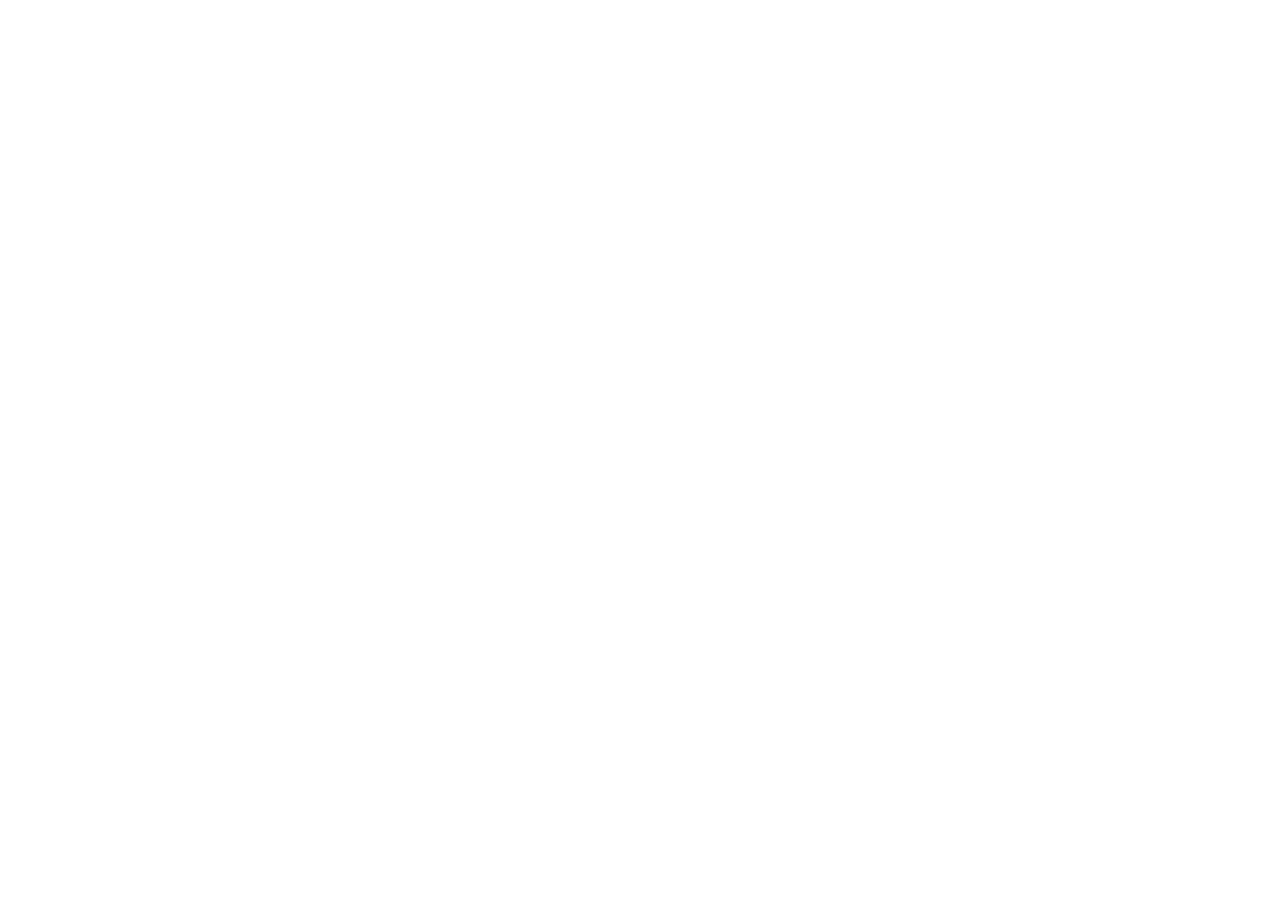
==== index.html @ 2493d813 "lauraa" ====
<!DOCTYPE html>
<html lang="en">
<head>
    <meta charset="UTF-8">
    <meta name="viewport" content="width=device-width, initial-scale=1.0">
    <title>Document</title>
</head>
<body>
    
</body>
</html>
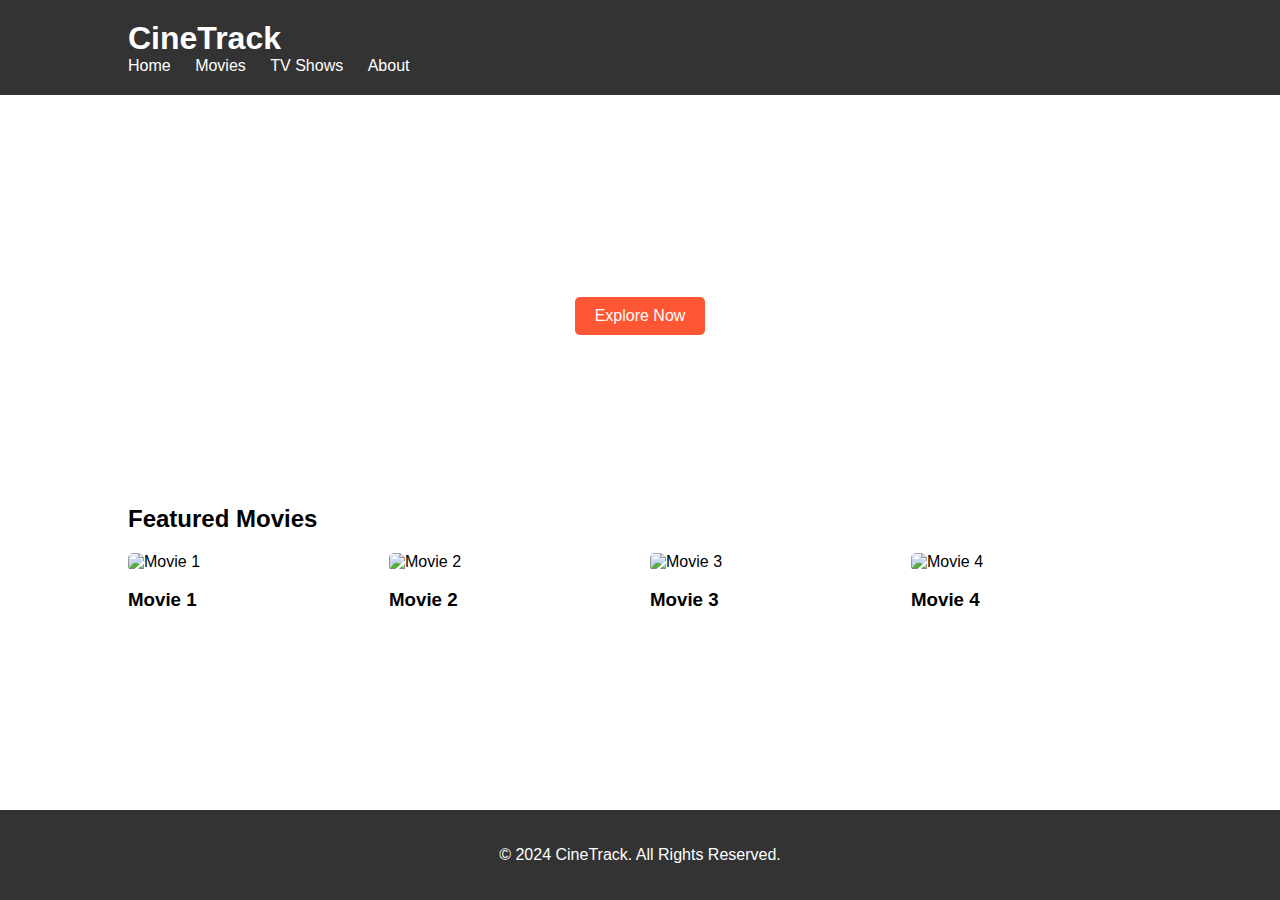
==== commit 54a0a4a7: "neko sranje za sad" ====
--- a/index.html
+++ b/index.html
@@ -3,9 +3,60 @@
 <head>
     <meta charset="UTF-8">
     <meta name="viewport" content="width=device-width, initial-scale=1.0">
-    <title>Document</title>
+    <title>CineTrack</title>
+    <link rel="stylesheet" href="assets/css/styles.css">
 </head>
 <body>
-    
+    <header>
+        <div class="container">
+            <h1>CineTrack</h1>
+            <nav>
+                <ul>
+                    <li><a href="#">Home</a></li>
+                    <li><a href="#">Movies</a></li>
+                    <li><a href="#">TV Shows</a></li>
+                    <li><a href="#">About</a></li>
+                </ul>
+            </nav>
+        </div>
+    </header>
+
+    <section class="hero">
+        <div class="container">
+            <h2>Welcome to CineTrack</h2>
+            <p>Discover the latest movies, TV shows, and more!</p>
+            <a href="#" class="btn">Explore Now</a>
+        </div>
+    </section>
+
+    <section class="movies">
+        <div class="container">
+            <h2>Featured Movies</h2>
+            <div class="movie-grid">
+                <div class="movie">
+                    <img src="movie1.jpg" alt="Movie 1">
+                    <h3>Movie 1</h3>
+                </div>
+                <div class="movie">
+                    <img src="movie2.jpg" alt="Movie 2">
+                    <h3>Movie 2</h3>
+                </div>
+                <div class="movie">
+                    <img src="movie3.jpg" alt="Movie 3">
+                    <h3>Movie 3</h3>
+                </div>
+                <div class="movie">
+                    <img src="movie4.jpg" alt="Movie 4">
+                    <h3>Movie 4</h3>
+                </div>
+            </div>
+        </div>
+    </section>
+
+    <footer>
+        <div class="container">
+            <p>&copy; 2024 CineTrack. All Rights Reserved.</p>
+        </div>
+    </footer>
 </body>
-</html>+</html>
--- a/assets/css/styles.css
+++ b/assets/css/styles.css
@@ -0,0 +1,86 @@
+body {
+    font-family: Arial, sans-serif;
+    margin: 0;
+    padding: 0;
+}
+
+.container {
+    width: 80%;
+    margin: 0 auto;
+}
+
+header {
+    background-color: #333;
+    padding: 20px 0;
+    color: #fff;
+}
+
+header h1 {
+    margin: 0;
+    font-size: 32px;
+}
+
+nav ul {
+    list-style: none;
+    padding: 0;
+    margin: 0;
+}
+
+nav ul li {
+    display: inline;
+    margin-right: 20px;
+}
+
+nav ul li a {
+    color: #fff;
+    text-decoration: none;
+}
+
+.hero {
+    background-image: url('hero.jpg');
+    background-size: cover;
+    background-position: center;
+    color: #fff;
+    padding: 100px 0;
+    text-align: center;
+}
+
+.hero h2 {
+    margin-top: 0;
+}
+
+.btn {
+    display: inline-block;
+    background-color: #FF5733;
+    color: #fff;
+    padding: 10px 20px;
+    text-decoration: none;
+    border-radius: 5px;
+    margin-top: 20px;
+}
+
+.movies {
+    padding: 50px 0;
+}
+
+.movie-grid {
+    display: grid;
+    grid-template-columns: repeat(4, 1fr);
+    grid-gap: 20px;
+}
+
+.movie img {
+    width: 100%;
+    height: auto;
+    border-radius: 5px;
+}
+
+footer {
+    background-color: #333;
+    color: #fff;
+    text-align: center;
+    padding: 20px 0;
+    position: absolute;
+    bottom: 0;
+    width: 100%;
+}
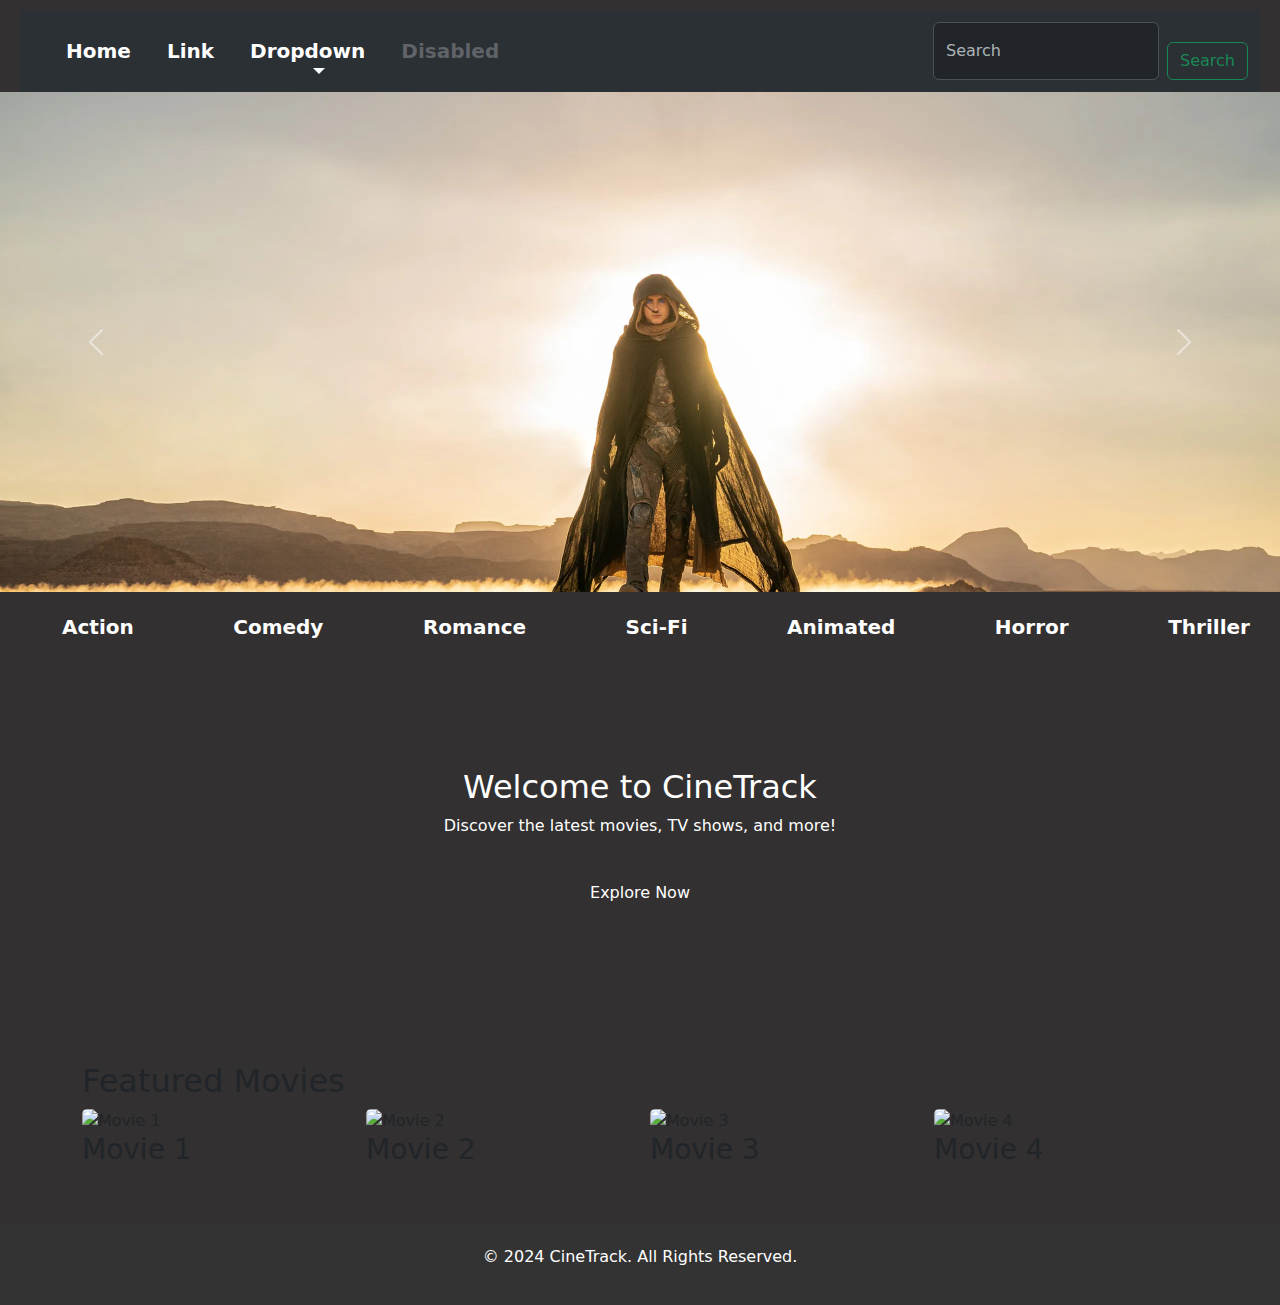
==== commit d31a623b: ""nesto"" ====
--- a/index.html
+++ b/index.html
@@ -1,25 +1,107 @@
 <!DOCTYPE html>
 <html lang="en">
+
 <head>
     <meta charset="UTF-8">
     <meta name="viewport" content="width=device-width, initial-scale=1.0">
     <title>CineTrack</title>
     <link rel="stylesheet" href="assets/css/styles.css">
+    <link href="https://cdn.jsdelivr.net/npm/bootstrap@5.3.3/dist/css/bootstrap.min.css" rel="stylesheet"
+        integrity="sha384-QWTKZyjpPEjISv5WaRU9OFeRpok6YctnYmDr5pNlyT2bRjXh0JMhjY6hW+ALEwIH" crossorigin="anonymous">
+    <link rel="stylesheet" href="assets/css/homepage.css">
+    <link rel="icon" type="image/x-icon" href="assets/media/logo/CineTrackWithBackground.ico">
+
 </head>
+
 <body>
     <header>
-        <div class="container">
-            <h1>CineTrack</h1>
-            <nav>
-                <ul>
-                    <li><a href="#">Home</a></li>
-                    <li><a href="#">Movies</a></li>
-                    <li><a href="#">TV Shows</a></li>
-                    <li><a href="#">About</a></li>
-                </ul>
-            </nav>
+        <!-- NAVIGATION START  -->
+        <nav class="navbar navbar-expand-lg bg-body-tertiary" data-bs-theme="dark">
+            <div class="container-fluid">
+                <a class="navbar-brand" href="assets/media/logo/CineTracNoBackground.png"></a>
+                <button class="navbar-toggler" type="button" data-bs-toggle="collapse"
+                    data-bs-target="#navbarSupportedContent" aria-controls="navbarSupportedContent"
+                    aria-expanded="false" aria-label="Toggle navigation">
+                    <span class="navbar-toggler-icon"></span>
+                </button>
+                <div class="collapse navbar-collapse" id="navbarSupportedContent">
+                    <ul class="navbar-nav me-auto mb-2 mb-lg-0">
+                        <li class="nav-item">
+                            <a class="nav-link active" aria-current="page" href="#">Home</a>
+                        </li>
+                        <li class="nav-item">
+                            <a class="nav-link" href="#">Link</a>
+                        </li>
+                        <li class="nav-item dropdown">
+                            <a class="nav-link dropdown-toggle" href="#" role="button" data-bs-toggle="dropdown"
+                                aria-expanded="false">
+                                Dropdown
+                            </a>
+                            <ul class="dropdown-menu">
+                                <li><a class="dropdown-item" href="#">Action</a></li>
+                                <li><a class="dropdown-item" href="#">Another action</a></li>
+                                <li>
+                                    <hr class="dropdown-divider">
+                                </li>
+                                <li><a class="dropdown-item" href="#">Something else here</a></li>
+                            </ul>
+                        </li>
+                        <li class="nav-item">
+                            <a class="nav-link disabled" aria-disabled="true">Disabled</a>
+                        </li>
+                    </ul>
+                    <form class="d-flex" role="search">
+                        <input class="form-control me-2" type="search" placeholder="Search" aria-label="Search">
+                        <button class="btn btn-outline-success" type="submit">Search</button>
+                    </form>
+                </div>
+            </div>
+        </nav>
+        <!-- NAVIGATION END -->
+
+        <!-- CAROUSSEL START -->
+        <!-- AKTUELNI FILMOVI -->
+        <div id="carouselExampleRide" class="carousel slide" data-bs-ride="true">
+            <div class="carousel-inner">
+                <div class="carousel-item active">
+                    <img src="assets/media/dune.webp" class="d-block w-100" alt="...">
+                </div>
+                <div class="carousel-item">
+                    <img src="assets/media/oppenhaimer.jpeg" class="d-block w-100" alt="...">
+                </div>
+                <div class="carousel-item">
+                    <img src="assets/media/wonka.jpeg" class="d-block w-100" alt="...">
+                </div>
+            </div>
+            <button class="carousel-control-prev" type="button" data-bs-target="#carouselExampleRide"
+                data-bs-slide="prev">
+                <span class="carousel-control-prev-icon" aria-hidden="true"></span>
+                <span class="visually-hidden">Previous</span>
+            </button>
+            <button class="carousel-control-next" type="button" data-bs-target="#carouselExampleRide"
+                data-bs-slide="next">
+                <span class="carousel-control-next-icon" aria-hidden="true"></span>
+                <span class="visually-hidden">Next</span>
+            </button>
         </div>
+        <!-- CAROUSSEL END -->
+
     </header>
+
+    <nav>
+        <ul>
+            <li><a href="#">Action</a></li>
+            <li><a href="#">Comedy</a></li>
+            <li><a href="#">Romance</a></li>
+            <li><a href="#">Sci-Fi</a></li>
+            <li><a href="#">Animated</a></li>
+            <li><a href="#">Horror</a></li>
+            <li><a href="#">Thriller</a></li>
+        </ul>
+    </nav>
+
+
+
 
     <section class="hero">
         <div class="container">
@@ -58,5 +140,10 @@
             <p>&copy; 2024 CineTrack. All Rights Reserved.</p>
         </div>
     </footer>
+
+    <script src="https://cdn.jsdelivr.net/npm/bootstrap@5.3.3/dist/js/bootstrap.bundle.min.js"
+        integrity="sha384-YvpcrYf0tY3lHB60NNkmXc5s9fDVZLESaAA55NDzOxhy9GkcIdslK1eN7N6jIeHz"
+        crossorigin="anonymous"></script>
 </body>
-</html>
+
+</html>--- a/assets/css/styles.css
+++ b/assets/css/styles.css
@@ -2,6 +2,7 @@
     font-family: Arial, sans-serif;
     margin: 0;
     padding: 0;
+    background-color: #323030 !important;
 }
 
 .container {
@@ -10,8 +11,6 @@
 }
 
 header {
-    background-color: #333;
-    padding: 20px 0;
     color: #fff;
 }
 
@@ -20,21 +19,74 @@
     font-size: 32px;
 }
 
-nav ul {
+/* navigation */
+nav {
+    background-color: transparent; 
+    font-size: 20px;
+    font-weight: bold;
+    margin-left: 20px;
+    margin-right: 20px;
+    margin-top: 10px;
+
+  }
+  
+  ul {
     list-style: none;
     padding: 0;
     margin: 0;
-}
+    display: flex;
+    justify-content: space-between; /* Evenly space the links */
+  }
+  
+  li {
+    padding: 10px;
+  }
+  
+  a {
+    color: #fff; /* Link text color */
+    text-decoration: none;
+    position: relative;
+  }
 
-nav ul li {
-    display: inline;
-    margin-right: 20px;
-}
-
-nav ul li a {
+  a:link {
+    text-decoration: none;
     color: #fff;
-    text-decoration: none;
-}
+  }
+  
+  a::after {
+    content: '';
+    position: absolute;
+    left: 50%;
+    bottom: 0;
+    height: 2px;
+    background-color: transparent;
+    width: 0;
+    transition: width 0.3s ease-in-out, left 0.3s ease-in-out; /* Smooth transition */
+  }
+  
+  a:hover::after {
+    width: 100%;
+    left: 0;
+    background-color: red; /* Underline color */
+  }
+  
+  a::before {
+    content: ''; /* Ensure underline is hidden by default */
+    position: absolute;
+    left: 0;
+    bottom: 0;
+    height: 2px;
+    width: 0;
+    background-color: transparent;
+    transition: width 0.3s ease-in-out; /* Smooth transition */
+  }
+  
+  a:hover::before {
+    width: 100%; /* Ensure underline is shown when hovered over */
+    background-color: red; /* Underline color */
+  }
+  
+  /* end navigation   */
 
 .hero {
     background-image: url('hero.jpg');
@@ -80,7 +132,6 @@
     color: #fff;
     text-align: center;
     padding: 20px 0;
-    position: absolute;
-    bottom: 0;
     width: 100%;
 }
+
--- a/assets/css/homepage.css
+++ b/assets/css/homepage.css
@@ -0,0 +1,16 @@
+#carouselExampleRide {
+    height: 500px; /* Adjust the height as needed */
+    overflow: hidden; /* Hide overflowing content */
+}
+
+.carousel-item img {
+    width: 100%; /* Ensure the image takes the full width of the carousel */
+    height: 100%; /* Ensure the image takes the full height of the carousel */
+    object-fit: cover; /* Prevent the image from stretching while covering the carousel */
+    align-items: center;
+    justify-content: center;
+}
+
+
+
+
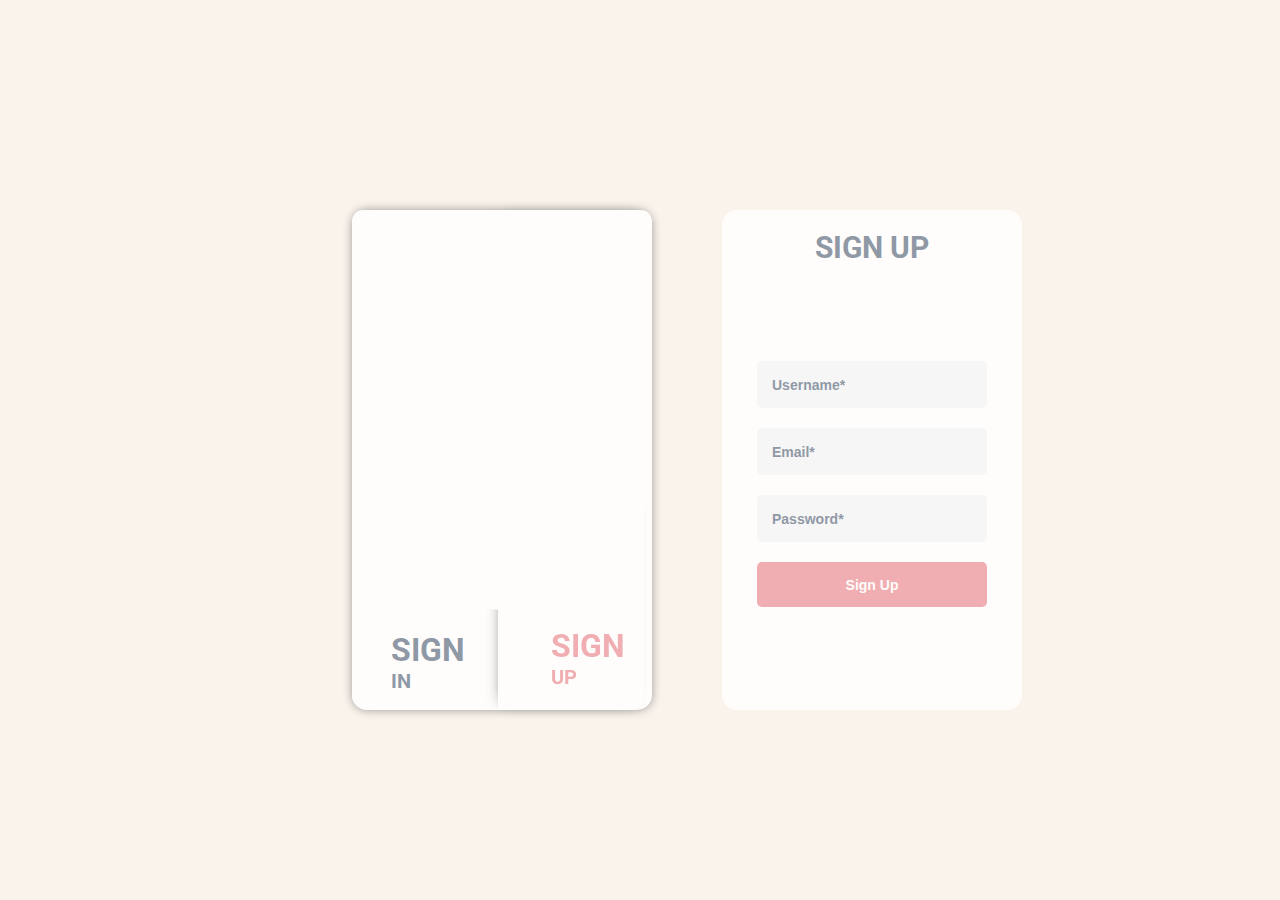
==== commit e209b371: "dont dissapear" ====
--- a/index.html
+++ b/index.html
@@ -1,149 +1,56 @@
 <!DOCTYPE html>
-<html lang="en">
-
+<html lang="en" >
 <head>
-    <meta charset="UTF-8">
-    <meta name="viewport" content="width=device-width, initial-scale=1.0">
-    <title>CineTrack</title>
-    <link rel="stylesheet" href="assets/css/styles.css">
-    <link href="https://cdn.jsdelivr.net/npm/bootstrap@5.3.3/dist/css/bootstrap.min.css" rel="stylesheet"
-        integrity="sha384-QWTKZyjpPEjISv5WaRU9OFeRpok6YctnYmDr5pNlyT2bRjXh0JMhjY6hW+ALEwIH" crossorigin="anonymous">
-    <link rel="stylesheet" href="assets/css/homepage.css">
-    <link rel="icon" type="image/x-icon" href="assets/media/logo/CineTrackWithBackground.ico">
+  <meta charset="UTF-8">
+  <title>SignIn Page</title>
+  <link href='https://fonts.googleapis.com/css?family=Roboto' rel='stylesheet'><link rel='stylesheet' href='https://maxcdn.bootstrapcdn.com/font-awesome/4.6.3/css/font-awesome.min.css'><link rel="stylesheet" href="assets/css/signinsignup.css">
 
 </head>
+<body>
+<!-- partial:index.partial.html -->
+<div class="container">
+   <div class="c1">
+      
+      <div class="c11">
+         <h1 class="mainhead">PICK YOUR SPOT</h1>
+         <p class="mainp">Just click the buttons below to toggle between SignIn & SignUp</p>
+      </div>
+      <div id="left"><h1 class="s1class"><span>SIGN</span><span class="su">IN</span>
+      </h1></div>
+      <div id="right"><h1 class="s2class"><span>SIGN</span><span class="su">UP</span></h1></div>
+   </div>
+   <div class="c2">
+      <form class="signup">
+         <h1 class="signup1">SIGN UP</h1>
+         <br><br><br><br>
+			<input name="username" type="text" placeholder="Username*" class="username"/>
+			
+			<input name="email" type="text" placeholder="Email*" class="username"/>
+			
+			<input name="password" type="password" placeholder="Password*" class="username"/>
+         
+         <button class="btn">Sign Up</button>
+      </form>
+      <form class="signin">
+         
+         <h1 class="signup1">SIGN IN</h1>
+         <br><br><br><br>
+         <input name="username" type="text" placeholder="Username*" class="username"/>
+			
+			<input name="password" type="password" placeholder="Password*" class="username"/>
+         
+         <button class="btn">Get Started</button>
+         
+         <br><br><br><br>
+         <a href=""><p class="signup2">Forget Password?</p></a>
+      </form>
+      
+   </div>
+</div>
+<!-- partial -->
+  <script src='https://cdnjs.cloudflare.com/ajax/libs/jquery/3.2.1/jquery.min.js'>
+    
+  </script><script  src="assets/js/signinsignup.js"></script>
 
-<body>
-    <header>
-        <!-- NAVIGATION START  -->
-        <nav class="navbar navbar-expand-lg bg-body-tertiary" data-bs-theme="dark">
-            <div class="container-fluid">
-                <a class="navbar-brand" href="assets/media/logo/CineTracNoBackground.png"></a>
-                <button class="navbar-toggler" type="button" data-bs-toggle="collapse"
-                    data-bs-target="#navbarSupportedContent" aria-controls="navbarSupportedContent"
-                    aria-expanded="false" aria-label="Toggle navigation">
-                    <span class="navbar-toggler-icon"></span>
-                </button>
-                <div class="collapse navbar-collapse" id="navbarSupportedContent">
-                    <ul class="navbar-nav me-auto mb-2 mb-lg-0">
-                        <li class="nav-item">
-                            <a class="nav-link active" aria-current="page" href="#">Home</a>
-                        </li>
-                        <li class="nav-item">
-                            <a class="nav-link" href="#">Link</a>
-                        </li>
-                        <li class="nav-item dropdown">
-                            <a class="nav-link dropdown-toggle" href="#" role="button" data-bs-toggle="dropdown"
-                                aria-expanded="false">
-                                Dropdown
-                            </a>
-                            <ul class="dropdown-menu">
-                                <li><a class="dropdown-item" href="#">Action</a></li>
-                                <li><a class="dropdown-item" href="#">Another action</a></li>
-                                <li>
-                                    <hr class="dropdown-divider">
-                                </li>
-                                <li><a class="dropdown-item" href="#">Something else here</a></li>
-                            </ul>
-                        </li>
-                        <li class="nav-item">
-                            <a class="nav-link disabled" aria-disabled="true">Disabled</a>
-                        </li>
-                    </ul>
-                    <form class="d-flex" role="search">
-                        <input class="form-control me-2" type="search" placeholder="Search" aria-label="Search">
-                        <button class="btn btn-outline-success" type="submit">Search</button>
-                    </form>
-                </div>
-            </div>
-        </nav>
-        <!-- NAVIGATION END -->
-
-        <!-- CAROUSSEL START -->
-        <!-- AKTUELNI FILMOVI -->
-        <div id="carouselExampleRide" class="carousel slide" data-bs-ride="true">
-            <div class="carousel-inner">
-                <div class="carousel-item active">
-                    <img src="assets/media/dune.webp" class="d-block w-100" alt="...">
-                </div>
-                <div class="carousel-item">
-                    <img src="assets/media/oppenhaimer.jpeg" class="d-block w-100" alt="...">
-                </div>
-                <div class="carousel-item">
-                    <img src="assets/media/wonka.jpeg" class="d-block w-100" alt="...">
-                </div>
-            </div>
-            <button class="carousel-control-prev" type="button" data-bs-target="#carouselExampleRide"
-                data-bs-slide="prev">
-                <span class="carousel-control-prev-icon" aria-hidden="true"></span>
-                <span class="visually-hidden">Previous</span>
-            </button>
-            <button class="carousel-control-next" type="button" data-bs-target="#carouselExampleRide"
-                data-bs-slide="next">
-                <span class="carousel-control-next-icon" aria-hidden="true"></span>
-                <span class="visually-hidden">Next</span>
-            </button>
-        </div>
-        <!-- CAROUSSEL END -->
-
-    </header>
-
-    <nav>
-        <ul>
-            <li><a href="#">Action</a></li>
-            <li><a href="#">Comedy</a></li>
-            <li><a href="#">Romance</a></li>
-            <li><a href="#">Sci-Fi</a></li>
-            <li><a href="#">Animated</a></li>
-            <li><a href="#">Horror</a></li>
-            <li><a href="#">Thriller</a></li>
-        </ul>
-    </nav>
-
-
-
-
-    <section class="hero">
-        <div class="container">
-            <h2>Welcome to CineTrack</h2>
-            <p>Discover the latest movies, TV shows, and more!</p>
-            <a href="#" class="btn">Explore Now</a>
-        </div>
-    </section>
-
-    <section class="movies">
-        <div class="container">
-            <h2>Featured Movies</h2>
-            <div class="movie-grid">
-                <div class="movie">
-                    <img src="movie1.jpg" alt="Movie 1">
-                    <h3>Movie 1</h3>
-                </div>
-                <div class="movie">
-                    <img src="movie2.jpg" alt="Movie 2">
-                    <h3>Movie 2</h3>
-                </div>
-                <div class="movie">
-                    <img src="movie3.jpg" alt="Movie 3">
-                    <h3>Movie 3</h3>
-                </div>
-                <div class="movie">
-                    <img src="movie4.jpg" alt="Movie 4">
-                    <h3>Movie 4</h3>
-                </div>
-            </div>
-        </div>
-    </section>
-
-    <footer>
-        <div class="container">
-            <p>&copy; 2024 CineTrack. All Rights Reserved.</p>
-        </div>
-    </footer>
-
-    <script src="https://cdn.jsdelivr.net/npm/bootstrap@5.3.3/dist/js/bootstrap.bundle.min.js"
-        integrity="sha384-YvpcrYf0tY3lHB60NNkmXc5s9fDVZLESaAA55NDzOxhy9GkcIdslK1eN7N6jIeHz"
-        crossorigin="anonymous"></script>
 </body>
-
-</html>+</html>
--- a/assets/css/signinsignup.css
+++ b/assets/css/signinsignup.css
@@ -0,0 +1,157 @@
+body {
+	background:#FAF3EC;
+   font-family: 'Roboto';
+}
+::-webkit-input-placeholder { /* Chrome/Opera/Safari */
+  color: #748194;
+}
+::-moz-placeholder { /* Firefox 19+ */
+  color: #748194;
+}
+:-ms-input-placeholder { /* IE 10+ */
+  color: #748194;
+}
+:-moz-placeholder { /* Firefox 18- */
+  color: #748194;
+}
+.container{
+   display:none;
+   position:absolute;
+	width: auto;
+	height:auto;
+	top: calc(50% - 240px);
+	left: calc(40% - 160px);
+   border-radius:15px 15px 15px 15px;
+}
+.c1{
+   box-shadow:0 0 10px grey;
+   background-color:white;
+   width:300px;
+   height:500px;
+   display:inline-block;
+   border-radius:15px 15px 15px 15px;
+}
+
+.c11{
+   background-image:url('https://i.pinimg.com/736x/b8/09/22/b80922f6ea2daaf36a6627378662803b--deck-of-cards-phone-wallpapers.jpg');
+   background-size:300px 400px;
+   background-repeat: no-repeat;
+   background-color:white;
+   width:300px;
+   height:400px;
+   display:inline-block;
+   position:absolute;
+   z-index:4;
+   border-radius:15px 15px 200px 200px;
+}
+#left, #right {
+   color:white;
+   display: inline-block;
+   width:146px;
+   height: 500px;
+   background-color:white;
+   cursor:pointer;
+}
+#left{
+   border-radius:15px 0px 0px 15px;
+}
+#right{
+   border-radius:15px 15px 15px 0px;
+}
+.left_hover{
+   color:#EE9BA3;
+   box-shadow: 5px 0 18px -10px #333;
+   z-index:1;
+   position:absolute;
+}
+.right_hover{
+   box-shadow: -5px 0 15px -10px #333;
+   z-index:1;
+   position:absolute;
+}
+.s1class{
+   color:#748194;
+   position:absolute;
+   bottom:0;
+   left:63%;
+   margin-left: -50%;
+}
+.s1class span,  .s2class span{
+   display:block;
+}
+.su{
+   font-size:20px;
+}
+.s2class{
+   color:#748194;
+   position:absolute;
+   bottom:0;
+   right:63%;
+   margin-right: -50%;
+}
+.mainhead{
+   color:white;
+   font-size:24px;
+   text-align:center;
+   margin-top:50px;
+}
+.mainp{
+   color:white;
+   font-size:13px;
+   text-align:center;
+   margin-top:10px;
+}
+.c2{
+   background-color:white;
+   width:300px;
+   height:500px;
+   border-radius:15px;
+   position:absolute;
+   left:370px;
+   display:inline-block;
+}
+.username{
+   font-weight: bold;
+   width: 200px;
+   margin: 0 35px 20px ;
+   height: 35px;
+   padding: 6px 15px;
+   border-radius: 5px;
+   outline: none;
+   border: none;
+   background: #F6F7F9;
+   color: #748194;
+   font-size: 14px;
+}
+.btn{
+   font-weight: bold;
+   width: 230px;
+   margin: 0 35px 20px ;
+   height: 45px;
+   padding: 6px 15px;
+   border-radius: 5px;
+   outline: none;
+   border: none;
+   background: #EE9BA3;
+   color: white;
+   font-size: 14px;
+}
+.signup1{
+   color:#748194;
+   font-size:30px;
+   text-align:center;
+}
+a{
+   text-decoration: none;
+}
+.signup2{
+   color:#748194;
+   font-size:20px;
+   text-align:center;
+}
+.signup{
+   display:initial;
+}
+.signin{
+   display:initial;
+}